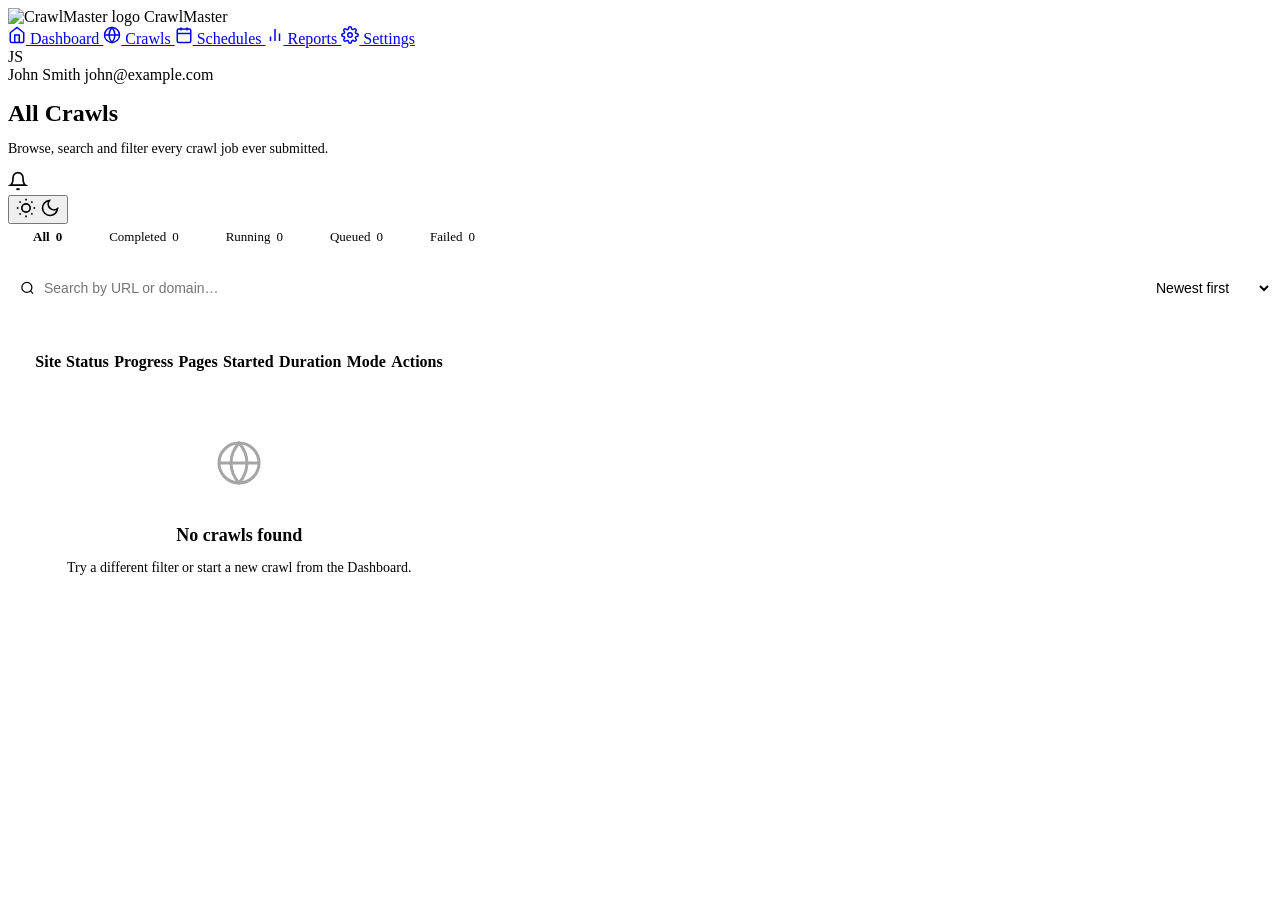
==== frontend/crawls.html @ f674cc0d "feat: Implement settings page with toast notifications and theme toggle - Added settings.js to manag" ====
<!DOCTYPE html>
<html lang="en">
<head>
    <meta charset="UTF-8">
    <meta name="viewport" content="width=device-width, initial-scale=1.0">
    <title>CrawlMaster - Crawls</title>
    <link rel="icon" type="image/png" href="/static/assets/logo.png">
    <script>
        document.documentElement.dataset.theme = localStorage.getItem('crawlmaster-theme') || 'light';
    </script>
    <!-- Google Fonts: Inter -->
    <link href="https://fonts.googleapis.com/css2?family=Inter:wght@300;400;500;600;700&display=swap" rel="stylesheet">
    <link rel="stylesheet" href="/static/styles.css">
    <style>
        /* ── Crawls page specific styles ── */
        .page-header {
            display: flex;
            justify-content: space-between;
            align-items: flex-start;
            margin-bottom: 28px;
        }

        .page-title h1 {
            font-size: 24px;
            font-weight: 700;
            margin-bottom: 4px;
        }

        .page-title p {
            color: var(--text-muted);
            font-size: 14px;
        }

        /* Filter / toolbar row */
        .toolbar {
            display: flex;
            align-items: center;
            gap: 12px;
            margin-bottom: 20px;
            flex-wrap: wrap;
        }

        .toolbar-search {
            position: relative;
            flex: 1;
            min-width: 220px;
        }

        .toolbar-search svg {
            position: absolute;
            left: 12px;
            top: 50%;
            transform: translateY(-50%);
            color: var(--text-muted);
        }

        .toolbar-search input {
            width: 100%;
            padding: 9px 12px 9px 36px;
            border: 1px solid var(--border-color);
            border-radius: var(--radius-md);
            background-color: var(--input-bg);
            color: var(--text-main);
            font-size: 14px;
            outline: none;
            transition: border-color 0.2s;
        }

        .toolbar-search input:focus {
            border-color: var(--primary);
        }

        .filter-select {
            padding: 9px 12px;
            border: 1px solid var(--border-color);
            border-radius: var(--radius-md);
            background-color: var(--input-bg);
            color: var(--text-main);
            font-size: 14px;
            cursor: pointer;
            outline: none;
        }

        /* Summary pill badges */
        .summary-pills {
            display: flex;
            gap: 10px;
            margin-bottom: 20px;
            flex-wrap: wrap;
        }

        .pill {
            display: inline-flex;
            align-items: center;
            gap: 6px;
            padding: 5px 12px;
            border-radius: 20px;
            font-size: 13px;
            font-weight: 500;
            border: 1px solid var(--border-color);
            background-color: var(--card-bg);
            color: var(--text-muted);
        }

        .pill .pill-dot {
            width: 7px;
            height: 7px;
            border-radius: 50%;
        }

        .pill.all    .pill-dot { background-color: var(--text-muted); }
        .pill.done   .pill-dot { background-color: var(--accent-green); }
        .pill.fail   .pill-dot { background-color: var(--accent-red); }
        .pill.run    .pill-dot { background-color: var(--accent-blue); }

        .pill.active-pill {
            background-color: var(--active-bg);
            color: var(--text-main);
            font-weight: 600;
            border-color: transparent;
        }

        /* Full-width table card */
        .crawls-table-card {
            padding: 24px;
        }

        /* Extended columns vs dashboard table */
        .data-table th, .data-table td {
            white-space: nowrap;
        }

        .domain-cell {
            display: flex;
            align-items: center;
            gap: 12px;
        }

        .domain-avatar {
            width: 34px;
            height: 34px;
            border-radius: 8px;
            display: flex;
            align-items: center;
            justify-content: center;
            color: white;
            font-weight: 700;
            font-size: 14px;
            flex-shrink: 0;
        }

        .domain-info {
            display: flex;
            flex-direction: column;
        }

        .domain-name {
            font-weight: 600;
            font-size: 14px;
        }

        .domain-url {
            font-size: 12px;
            color: var(--text-muted);
            max-width: 220px;
            overflow: hidden;
            text-overflow: ellipsis;
        }

        /* Error tooltip wrapper */
        .error-tag {
            display: inline-block;
            font-size: 11px;
            background-color: var(--soft-orange);
            color: var(--accent-orange);
            border-radius: 4px;
            padding: 2px 6px;
            max-width: 180px;
            overflow: hidden;
            text-overflow: ellipsis;
            white-space: nowrap;
            vertical-align: middle;
        }

        /* Disabled action buttons (display-only) */
        .action-btn[disabled],
        .action-btn.display-only {
            opacity: 0.45;
            cursor: default;
        }

        .action-btn.display-only:hover {
            background-color: transparent;
        }

        /* Empty state */
        .empty-state {
            text-align: center;
            padding: 64px 32px;
            color: var(--text-muted);
        }

        .empty-state svg {
            margin-bottom: 16px;
            opacity: 0.35;
        }

        .empty-state h3 {
            font-size: 18px;
            font-weight: 600;
            color: var(--text-main);
            margin-bottom: 6px;
        }

        .empty-state p {
            font-size: 14px;
        }

        /* Loading skeleton row */
        .skeleton-row td {
            padding: 14px 8px;
        }

        .skeleton-bar {
            height: 12px;
            border-radius: 6px;
            background: linear-gradient(90deg, var(--border-color) 25%, var(--hover-bg) 50%, var(--border-color) 75%);
            background-size: 200% 100%;
            animation: shimmer 1.4s infinite;
        }

        @keyframes shimmer {
            0%   { background-position: 200% 0; }
            100% { background-position: -200% 0; }
        }
    </style>
</head>
<body>

    <div class="app-container">
        <!-- Sidebar -->
        <aside class="sidebar">
            <div class="sidebar-header">
                <div class="logo">
                    <img class="logo-image" src="/static/assets/logo.png" alt="CrawlMaster logo">
                    <span>CrawlMaster</span>
                </div>
            </div>

            <nav class="sidebar-nav">
                <a href="/" class="nav-item">
                    <svg width="18" height="18" viewBox="0 0 24 24" fill="none" stroke="currentColor" stroke-width="2"><path d="M3 9l9-7 9 7v11a2 2 0 0 1-2 2H5a2 2 0 0 1-2-2z"></path><polyline points="9 22 9 12 15 12 15 22"></polyline></svg>
                    Dashboard
                </a>
                <a href="/crawls" class="nav-item active">
                    <svg width="18" height="18" viewBox="0 0 24 24" fill="none" stroke="currentColor" stroke-width="2"><circle cx="12" cy="12" r="10"></circle><line x1="2" y1="12" x2="22" y2="12"></line><path d="M12 2a15.3 15.3 0 0 1 4 10 15.3 15.3 0 0 1-4 10 15.3 15.3 0 0 1-4-10 15.3 15.3 0 0 1 4-10z"></path></svg>
                    Crawls
                </a>
                <a href="/schedules" class="nav-item">
                    <svg width="18" height="18" viewBox="0 0 24 24" fill="none" stroke="currentColor" stroke-width="2"><rect x="3" y="4" width="18" height="18" rx="2" ry="2"></rect><line x1="16" y1="2" x2="16" y2="6"></line><line x1="8" y1="2" x2="8" y2="6"></line><line x1="3" y1="10" x2="21" y2="10"></line></svg>
                    Schedules
                </a>
                <a href="/reports" class="nav-item">
                    <svg width="18" height="18" viewBox="0 0 24 24" fill="none" stroke="currentColor" stroke-width="2"><line x1="18" y1="20" x2="18" y2="10"></line><line x1="12" y1="20" x2="12" y2="4"></line><line x1="6" y1="20" x2="6" y2="14"></line></svg>
                    Reports
                </a>
                <a href="/settings" class="nav-item">
                    <svg width="18" height="18" viewBox="0 0 24 24" fill="none" stroke="currentColor" stroke-width="2"><circle cx="12" cy="12" r="3"></circle><path d="M19.4 15a1.65 1.65 0 0 0 .33 1.82l.06.06a2 2 0 0 1 0 2.83 2 2 0 0 1-2.83 0l-.06-.06a1.65 1.65 0 0 0-1.82-.33 1.65 1.65 0 0 0-1 1.51V21a2 2 0 0 1-2 2 2 2 0 0 1-2-2v-.09A1.65 1.65 0 0 0 9 19.4a1.65 1.65 0 0 0-1.82.33l-.06.06a2 2 0 0 1-2.83 0 2 2 0 0 1 0-2.83l.06-.06a1.65 1.65 0 0 0 .33-1.82 1.65 1.65 0 0 0-1.51-1H3a2 2 0 0 1-2-2 2 2 0 0 1 2-2h.09A1.65 1.65 0 0 0 4.6 9a1.65 1.65 0 0 0-.33-1.82l-.06-.06a2 2 0 0 1 0-2.83 2 2 0 0 1 2.83 0l.06.06a1.65 1.65 0 0 0 1.82.33H9a1.65 1.65 0 0 0 1-1.51V3a2 2 0 0 1 2-2 2 2 0 0 1 2 2v.09a1.65 1.65 0 0 0 1 1.51 1.65 1.65 0 0 0 1.82-.33l.06-.06a2 2 0 0 1 2.83 0 2 2 0 0 1 0 2.83l-.06.06a1.65 1.65 0 0 0-.33 1.82V9a1.65 1.65 0 0 0 1.51 1H21a2 2 0 0 1 2 2 2 2 0 0 1-2 2h-.09a1.65 1.65 0 0 0-1.51 1z"></path></svg>
                    Settings
                </a>
            </nav>

            <div class="sidebar-bottom">
                <div class="user-profile">
                    <div class="avatar">JS</div>
                    <div class="user-info">
                        <span class="user-name">John Smith</span>
                        <span class="user-email">john@example.com</span>
                    </div>
                </div>
            </div>
        </aside>

        <!-- Main Content -->
        <main class="main-content">
            <!-- Top bar -->
            <header class="topbar">
                <div class="page-title">
                    <h1>All Crawls</h1>
                    <p>Browse, search and filter every crawl job ever submitted.</p>
                </div>
                <div class="topbar-actions">
                    <div class="icon-btn" id="notif-btn" title="Notifications">
                        <svg width="20" height="20" viewBox="0 0 24 24" fill="none" stroke="currentColor" stroke-width="2"><path d="M18 8A6 6 0 0 0 6 8c0 7-3 9-3 9h18s-3-2-3-9"></path><path d="M13.73 21a2 2 0 0 1-3.46 0"></path></svg>
                    </div>
                    <button class="icon-btn theme-toggle" id="theme-toggle" type="button" aria-label="Switch theme" title="Switch theme">
                        <svg class="theme-icon theme-icon-sun" width="20" height="20" viewBox="0 0 24 24" fill="none" stroke="currentColor" stroke-width="2"><circle cx="12" cy="12" r="5"></circle><line x1="12" y1="1" x2="12" y2="3"></line><line x1="12" y1="21" x2="12" y2="23"></line><line x1="4.22" y1="4.22" x2="5.64" y2="5.64"></line><line x1="18.36" y1="18.36" x2="19.78" y2="19.78"></line><line x1="1" y1="12" x2="3" y2="12"></line><line x1="21" y1="12" x2="23" y2="12"></line><line x1="4.22" y1="19.78" x2="5.64" y2="18.36"></line><line x1="18.36" y1="5.64" x2="19.78" y2="4.22"></line></svg>
                        <svg class="theme-icon theme-icon-moon" width="20" height="20" viewBox="0 0 24 24" fill="none" stroke="currentColor" stroke-width="2"><path d="M21 12.79A9 9 0 1 1 11.21 3 7 7 0 0 0 21 12.79z"></path></svg>
                    </button>
                </div>
            </header>

            <!-- Summary pills -->
            <div class="summary-pills" id="summary-pills">
                <span class="pill all active-pill" data-filter="all">
                    <span class="pill-dot"></span>
                    All <span id="pill-all-count">—</span>
                </span>
                <span class="pill done" data-filter="Completed">
                    <span class="pill-dot"></span>
                    Completed <span id="pill-done-count">—</span>
                </span>
                <span class="pill run" data-filter="Running">
                    <span class="pill-dot"></span>
                    Running <span id="pill-run-count">—</span>
                </span>
                <span class="pill" style="--pill-color: var(--text-muted);" data-filter="Queued">
                    <span class="pill-dot" style="background: var(--text-muted)"></span>
                    Queued <span id="pill-queued-count">—</span>
                </span>
                <span class="pill fail" data-filter="Failed">
                    <span class="pill-dot"></span>
                    Failed <span id="pill-fail-count">—</span>
                </span>
            </div>

            <!-- Toolbar -->
            <div class="toolbar">
                <div class="toolbar-search">
                    <svg width="15" height="15" viewBox="0 0 24 24" fill="none" stroke="currentColor" stroke-width="2"><circle cx="11" cy="11" r="8"></circle><line x1="21" y1="21" x2="16.65" y2="16.65"></line></svg>
                    <input type="text" id="search-input" placeholder="Search by URL or domain…">
                </div>
                <select class="filter-select" id="sort-select">
                    <option value="newest">Newest first</option>
                    <option value="oldest">Oldest first</option>
                    <option value="pages-desc">Most pages</option>
                    <option value="pages-asc">Fewest pages</option>
                </select>
            </div>

            <!-- Crawls table -->
            <div class="card crawls-table-card">
                <div class="table-responsive">
                    <table class="data-table">
                        <thead>
                            <tr>
                                <th>Site</th>
                                <th>Status</th>
                                <th>Progress</th>
                                <th>Pages</th>
                                <th>Started</th>
                                <th>Duration</th>
                                <th>Mode</th>
                                <th>Actions</th>
                            </tr>
                        </thead>
                        <tbody id="crawls-table-body">
                            <!-- Skeleton rows while loading -->
                            <tr class="skeleton-row">
                                <td><div class="skeleton-bar" style="width:160px"></div></td>
                                <td><div class="skeleton-bar" style="width:70px"></div></td>
                                <td><div class="skeleton-bar" style="width:100px"></div></td>
                                <td><div class="skeleton-bar" style="width:40px"></div></td>
                                <td><div class="skeleton-bar" style="width:80px"></div></td>
                                <td><div class="skeleton-bar" style="width:50px"></div></td>
                                <td><div class="skeleton-bar" style="width:60px"></div></td>
                                <td><div class="skeleton-bar" style="width:56px"></div></td>
                            </tr>
                            <tr class="skeleton-row">
                                <td><div class="skeleton-bar" style="width:140px"></div></td>
                                <td><div class="skeleton-bar" style="width:80px"></div></td>
                                <td><div class="skeleton-bar" style="width:100px"></div></td>
                                <td><div class="skeleton-bar" style="width:30px"></div></td>
                                <td><div class="skeleton-bar" style="width:80px"></div></td>
                                <td><div class="skeleton-bar" style="width:50px"></div></td>
                                <td><div class="skeleton-bar" style="width:60px"></div></td>
                                <td><div class="skeleton-bar" style="width:56px"></div></td>
                            </tr>
                        </tbody>
                    </table>
                </div>
            </div>
        </main>
    </div>

    <script>
    // ── Helpers ──────────────────────────────────────────────────────────────

    function wip(e) {
        e.preventDefault();
        alert('This feature is currently under construction!');
    }

    function formatTimeAgo(date) {
        const seconds = Math.floor((new Date() - date) / 1000);
        let interval = seconds / 31536000;
        if (interval > 1) return Math.floor(interval) + 'y ago';
        interval = seconds / 2592000;
        if (interval > 1) return Math.floor(interval) + 'mo ago';
        interval = seconds / 86400;
        if (interval > 1) return Math.floor(interval) + 'd ago';
        interval = seconds / 3600;
        if (interval > 1) return Math.floor(interval) + 'h ago';
        interval = seconds / 60;
        if (interval > 1) return Math.floor(interval) + 'm ago';
        return Math.floor(seconds) + 's ago';
    }

    function getHostname(url) {
        try { return new URL(url).hostname || url; } catch (e) { return url; }
    }

    function avatarColor(status) {
        if (status === 'Completed') return 'var(--accent-green)';
        if (status === 'Running')   return 'var(--accent-blue)';
        if (status === 'Failed')    return 'var(--accent-red)';
        return 'var(--text-muted)';
    }

    function statusClass(status) {
        if (status === 'Completed') return 'status-completed';
        if (status === 'Running')   return 'status-running';
        if (status === 'Failed')    return 'status-failed';
        return 'status-queued';
    }

    // ── Theme toggle ─────────────────────────────────────────────────────────

    const themeToggle = document.getElementById('theme-toggle');
    function updateThemeToggle() {
        const isDark = document.documentElement.dataset.theme === 'dark';
        themeToggle.setAttribute('aria-label', `Switch to ${isDark ? 'light' : 'dark'} theme`);
        themeToggle.setAttribute('title',      `Switch to ${isDark ? 'light' : 'dark'} theme`);
    }
    themeToggle.addEventListener('click', () => {
        const next = document.documentElement.dataset.theme === 'dark' ? 'light' : 'dark';
        document.documentElement.dataset.theme = next;
        localStorage.setItem('crawlmaster-theme', next);
        updateThemeToggle();
    });
    updateThemeToggle();

    // ── State ─────────────────────────────────────────────────────────────────

    let allTasks = [];
    let activeFilter = 'all';
    let searchQuery  = '';
    let sortMode     = 'newest';

    // ── Fetch ─────────────────────────────────────────────────────────────────

    async function fetchAndRender() {
        try {
            const res   = await fetch('/api/tasks');
            allTasks    = await res.json();
        } catch (err) {
            console.error('Failed to fetch tasks:', err);
        }
        updatePills();
        renderTable();
    }

    // ── Pills ─────────────────────────────────────────────────────────────────

    function updatePills() {
        document.getElementById('pill-all-count').textContent    = allTasks.length;
        document.getElementById('pill-done-count').textContent   = allTasks.filter(t => t.status === 'Completed').length;
        document.getElementById('pill-run-count').textContent    = allTasks.filter(t => t.status === 'Running').length;
        document.getElementById('pill-queued-count').textContent = allTasks.filter(t => t.status === 'Queued').length;
        document.getElementById('pill-fail-count').textContent   = allTasks.filter(t => t.status === 'Failed').length;
    }

    document.getElementById('summary-pills').addEventListener('click', (e) => {
        const pill = e.target.closest('[data-filter]');
        if (!pill) return;
        document.querySelectorAll('.pill').forEach(p => p.classList.remove('active-pill'));
        pill.classList.add('active-pill');
        activeFilter = pill.dataset.filter;
        renderTable();
    });

    // ── Search & sort ─────────────────────────────────────────────────────────

    document.getElementById('search-input').addEventListener('input', (e) => {
        searchQuery = e.target.value.toLowerCase().trim();
        renderTable();
    });

    document.getElementById('sort-select').addEventListener('change', (e) => {
        sortMode = e.target.value;
        renderTable();
    });

    // ── Render ────────────────────────────────────────────────────────────────

    function renderTable() {
        const tbody = document.getElementById('crawls-table-body');
        tbody.innerHTML = '';

        // Filter
        let tasks = allTasks.filter(t => {
            const matchesFilter = activeFilter === 'all' || t.status === activeFilter;
            const matchesSearch = !searchQuery ||
                t.url.toLowerCase().includes(searchQuery) ||
                getHostname(t.url).toLowerCase().includes(searchQuery);
            return matchesFilter && matchesSearch;
        });

        // Sort
        tasks = tasks.slice().sort((a, b) => {
            if (sortMode === 'oldest')     return a.started_at.localeCompare(b.started_at);
            if (sortMode === 'pages-desc') return (b.pages_crawled || 0) - (a.pages_crawled || 0);
            if (sortMode === 'pages-asc')  return (a.pages_crawled || 0) - (b.pages_crawled || 0);
            // newest (default)
            return b.started_at.localeCompare(a.started_at);
        });

        if (tasks.length === 0) {
            tbody.innerHTML = `
                <tr><td colspan="8">
                    <div class="empty-state">
                        <svg width="48" height="48" viewBox="0 0 24 24" fill="none" stroke="currentColor" stroke-width="1.5">
                            <circle cx="12" cy="12" r="10"></circle>
                            <line x1="2" y1="12" x2="22" y2="12"></line>
                            <path d="M12 2a15.3 15.3 0 0 1 4 10 15.3 15.3 0 0 1-4 10 15.3 15.3 0 0 1-4-10 15.3 15.3 0 0 1 4-10z"></path>
                        </svg>
                        <h3>No crawls found</h3>
                        <p>Try a different filter or start a new crawl from the Dashboard.</p>
                    </div>
                </td></tr>`;
            return;
        }

        tasks.forEach(task => {
            const hostname  = getHostname(task.url);
            const initial   = hostname.charAt(0).toUpperCase();
            const color     = avatarColor(task.status);
            const sc        = statusClass(task.status);
            const progress  = task.status === 'Completed' ? 100 : (task.progress || 0);
            const started   = new Date(task.started_at);
            const timeAgo   = formatTimeAgo(started);
            const timeStr   = started.toLocaleTimeString([], { hour: '2-digit', minute: '2-digit' });
            const duration  = task.duration || '—';
            const fullUrl   = task.url.length > 35 ? task.url.substring(0, 35) + '…' : task.url;

            // Error badge (only when failed and error exists)
            const errorBadge = (task.status === 'Failed' && task.error)
                ? `<span class="error-tag" title="${task.error.replace(/"/g, '&quot;')}">${task.error}</span>`
                : '';

            const tr = document.createElement('tr');
            const cancelAction = (task.status === 'Running' || task.status === 'Queued' || task.status === 'CancellationRequested')
                ? `<button class="action-btn cancel-task-btn" data-task-id="${task.id}" title="Cancel Crawl" ${task.status === 'CancellationRequested' ? 'disabled' : ''}>
                        <svg width="14" height="14" viewBox="0 0 24 24" fill="none" stroke="currentColor" stroke-width="2"><line x1="6" y1="6" x2="18" y2="18"></line><line x1="18" y1="6" x2="6" y2="18"></line></svg>
                   </button>`
                : '';

            tr.innerHTML = `
                <td>
                    <div class="domain-cell">
                        <div class="domain-avatar" style="background-color: ${color}">${initial}</div>
                        <div class="domain-info">
                            <span class="domain-name">${hostname}</span>
                            <span class="domain-url" title="${task.url}">${fullUrl}</span>
                        </div>
                    </div>
                </td>
                <td>
                    <div class="status-badge ${sc}">
                        <div class="status-dot"></div>
                        ${task.status}
                    </div>
                    ${errorBadge}
                </td>
                <td class="td-progress">
                    <div class="progress-info">
                        <span>${progress}%</span>
                    </div>
                    <div class="table-progress-bar">
                        <div class="table-progress-fill" style="width: ${progress}%; background-color: ${color}"></div>
                    </div>
                </td>
                <td>${task.pages_crawled || 0}</td>
                <td>
                    <div class="crawl-details">
                        <span>${timeAgo}</span>
                        <span class="crawl-url">${timeStr}</span>
                    </div>
                </td>
                <td>${duration}</td>
                <td><span style="font-size:12px; color:var(--text-muted);">crawl</span></td>
                <td>
                    <div class="table-actions">
                        ${cancelAction}
                        <button class="action-btn display-only" title="View Logs (coming soon)" tabindex="-1">
                            <svg width="14" height="14" viewBox="0 0 24 24" fill="none" stroke="currentColor" stroke-width="2">
                                <path d="M14 2H6a2 2 0 0 0-2 2v16a2 2 0 0 0 2 2h12a2 2 0 0 0 2-2V8z"></path>
                                <polyline points="14 2 14 8 20 8"></polyline>
                                <line x1="16" y1="13" x2="8" y2="13"></line>
                                <line x1="16" y1="17" x2="8" y2="17"></line>
                                <polyline points="10 9 9 9 8 9"></polyline>
                            </svg>
                        </button>
                        <button class="action-btn display-only" title="More Options (coming soon)" tabindex="-1">
                            <svg width="14" height="14" viewBox="0 0 24 24" fill="none" stroke="currentColor" stroke-width="2">
                                <circle cx="12" cy="12" r="1"></circle>
                                <circle cx="12" cy="5" r="1"></circle>
                                <circle cx="12" cy="19" r="1"></circle>
                            </svg>
                        </button>
                    </div>
                </td>
            `;
            tbody.appendChild(tr);

            const cancelButton = tr.querySelector('.cancel-task-btn');
            if (cancelButton) {
                cancelButton.addEventListener('click', async () => {
                    cancelButton.disabled = true;
                    try {
                        const response = await fetch(`/api/tasks/${encodeURIComponent(task.id)}/cancel`, { method: 'POST' });
                        if (!response.ok) throw new Error((await response.json()).detail || 'Cancellation failed');
                        await fetchAndRender();
                    } catch (error) {
                        console.error('Failed to cancel crawl:', error);
                        cancelButton.disabled = false;
                        alert(error.message || 'Failed to cancel crawl');
                    }
                });
            }
        });
    }

    // ── Boot ──────────────────────────────────────────────────────────────────
    fetchAndRender();
    // Live-refresh every 5 seconds (less aggressive than dashboard's 2s)
    setInterval(fetchAndRender, 5000);
    </script>
</body>
</html>
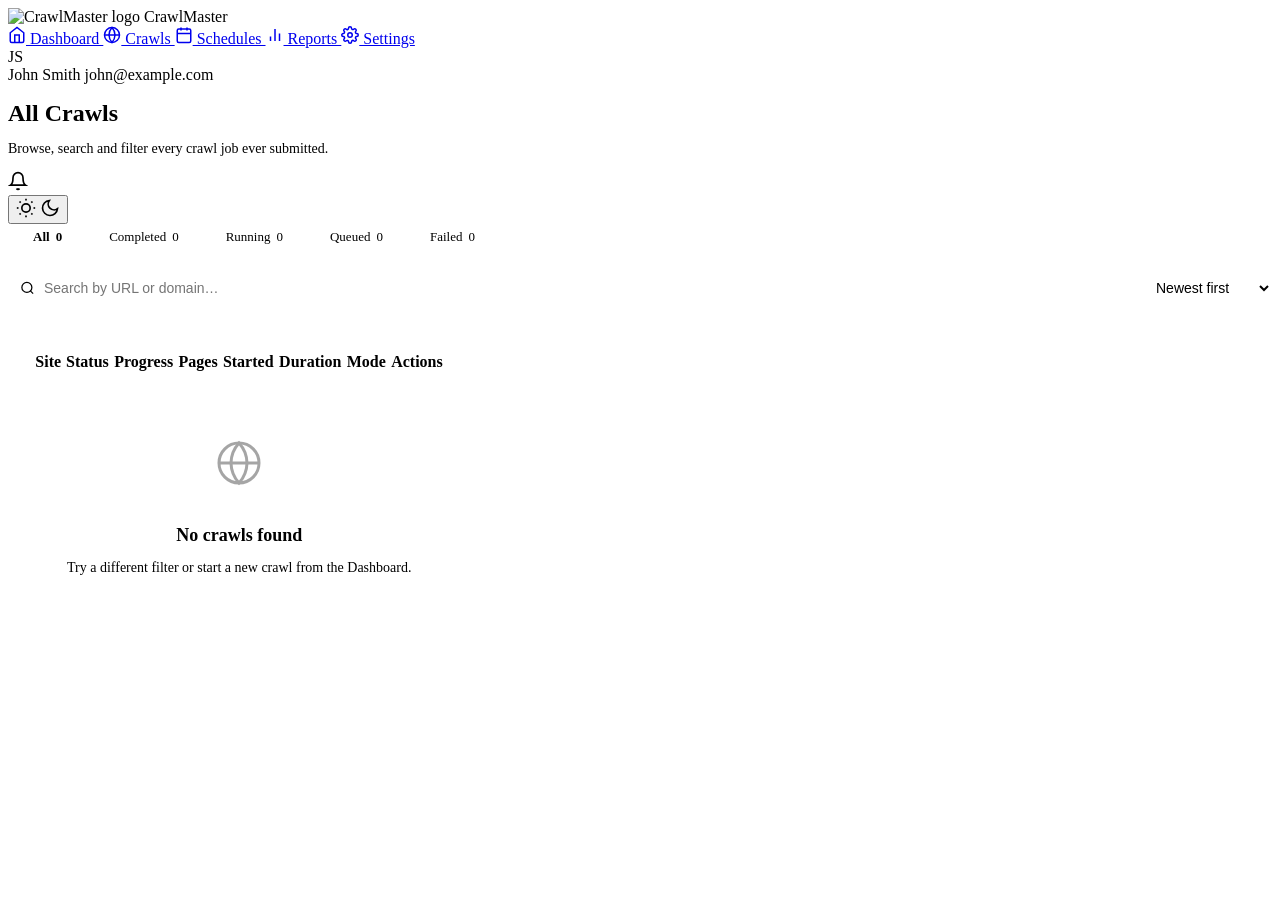
==== commit f8398403: "Stop tracking runtime schedule and settings data" ====
--- a/frontend/crawls.html
+++ b/frontend/crawls.html
@@ -592,7 +592,7 @@
                 <td>
                     <div class="table-actions">
                         ${cancelAction}
-                        <button class="action-btn display-only" title="View Logs (coming soon)" tabindex="-1">
+                        <button class="action-btn task-details-btn" data-task-id="${task.id}" title="View Task Details">
                             <svg width="14" height="14" viewBox="0 0 24 24" fill="none" stroke="currentColor" stroke-width="2">
                                 <path d="M14 2H6a2 2 0 0 0-2 2v16a2 2 0 0 0 2 2h12a2 2 0 0 0 2-2V8z"></path>
                                 <polyline points="14 2 14 8 20 8"></polyline>
@@ -601,7 +601,7 @@
                                 <polyline points="10 9 9 9 8 9"></polyline>
                             </svg>
                         </button>
-                        <button class="action-btn display-only" title="More Options (coming soon)" tabindex="-1">
+                        <button class="action-btn task-options-btn" data-task-id="${task.id}" title="Task Options">
                             <svg width="14" height="14" viewBox="0 0 24 24" fill="none" stroke="currentColor" stroke-width="2">
                                 <circle cx="12" cy="12" r="1"></circle>
                                 <circle cx="12" cy="5" r="1"></circle>
@@ -628,6 +628,26 @@
                     }
                 });
             }
+
+            tr.querySelector('.task-details-btn').addEventListener('click', () => {
+                const details = task.error || `Status: ${task.status}\nPages crawled: ${task.pages_crawled || 0}`;
+                alert(details);
+            });
+            tr.querySelector('.task-options-btn').addEventListener('click', async () => {
+                if (task.report_domain && confirm('Open the generated report?')) {
+                    window.location.href = `/reports?domain=${encodeURIComponent(task.report_domain)}`;
+                    return;
+                }
+                if (confirm('Re-run this crawl?')) {
+                    const response = await fetch(`/api/tasks/${encodeURIComponent(task.id)}/rerun`, { method: 'POST' });
+                    if (!response.ok) {
+                        const error = await response.json();
+                        alert(error.detail || 'Unable to re-run crawl');
+                    } else {
+                        await fetchAndRender();
+                    }
+                }
+            });
         });
     }
 
